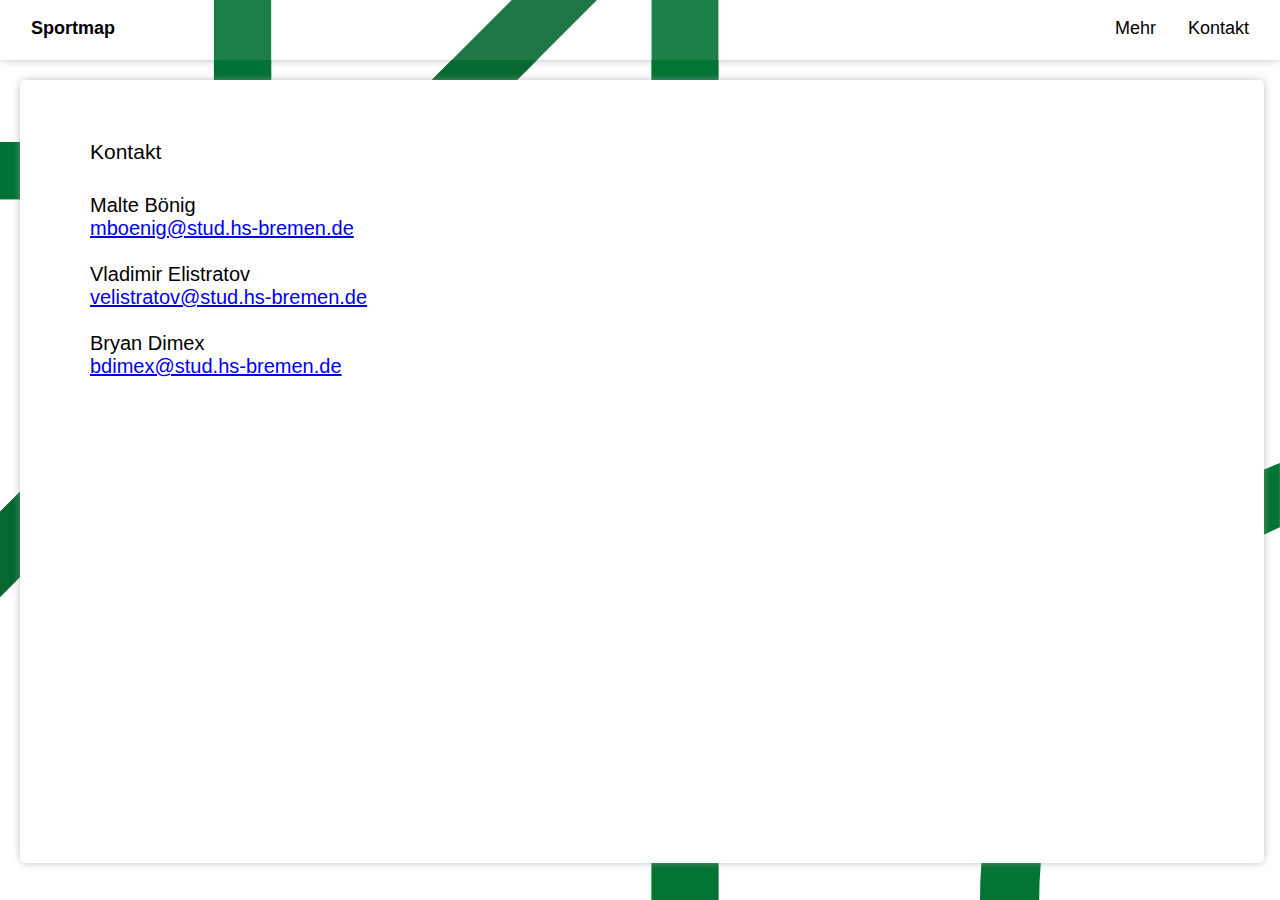
==== kontakt.html @ c44e415f "Changes" ====
<!DOCTYPE html>
<html>

<head>
    <link rel="stylesheet" href="main.css">
</head>

<body>
    <svg class="obenlinks" width="379" height="312" viewBox="0 0 379 312" fill="none"
        xmlns="http://www.w3.org/2000/svg">
        <g opacity="0.9" clip-path="url(#clip0_226_44)">
            <path d="M333.57 311.06H289.22V0H378.9L378.9 265.74C378.9 290.76 358.59 311.07 333.57 311.07V311.06Z"
                fill="#027333" />
            <path d="M378.9 221.39V265.76C378.9 290.76 358.6 311.07 333.59 311.07L-910 311.07V221.39L378.9 221.39Z"
                fill="#027333" />
        </g>
        <defs>
            <clipPath id="clip0_226_44">
                <rect width="311.07" height="1288.9" fill="white" transform="translate(378.9) rotate(90)" />
            </clipPath>
        </defs>
    </svg>
    <svg class="obenlinks1" width="379" height="312" viewBox="0 0 379 312" fill="none"
        xmlns="http://www.w3.org/2000/svg">
        <g clip-path="url(#clip0_228_57)">
            <path d="M333.57 311.06H289.22V0H378.9L378.9 265.74C378.9 290.76 358.59 311.07 333.57 311.07V311.06Z"
                fill="#027333" />
            <path d="M378.9 221.39V265.76C378.9 290.76 358.6 311.07 333.59 311.07L-910 311.07V221.39L378.9 221.39Z"
                fill="#027333" />
        </g>
        <defs>
            <clipPath id="clip0_228_57">
                <rect width="311.07" height="1288.9" fill="white" transform="translate(378.9) rotate(90)" />
            </clipPath>
        </defs>
    </svg>

    <svg class="schraege" width="893" height="885" viewBox="0 0 893 885" fill="none" xmlns="http://www.w3.org/2000/svg">
        <g opacity="0.9" clip-path="url(#clip0_228_53)">
            <path d="M0 884.51L892.51 -8H765.68L0 757.68V884.51Z" fill="#056830" />
        </g>
        <defs>
            <clipPath id="clip0_228_53">
                <rect width="892.51" height="892.51" fill="white" transform="translate(0 -8)" />
            </clipPath>
        </defs>
    </svg>

    <svg class="schraege1" width="893" height="885" viewBox="0 0 893 885" fill="none"
        xmlns="http://www.w3.org/2000/svg">
        <g clip-path="url(#clip0_226_47)">
            <path d="M0 884.51L892.51 -8H765.68L0 757.68V884.51Z" fill="#056830" />
        </g>
        <defs>
            <clipPath id="clip0_226_47">
                <rect width="892.51" height="892.51" fill="white" transform="translate(0 -8)" />
            </clipPath>
        </defs>
    </svg>

    <svg class="untenrechts" width="465" height="678" viewBox="0 0 465 678" fill="none"
        xmlns="http://www.w3.org/2000/svg">
        <g clip-path="url(#clip0_226_42)">
            <path d="M464.93 0C192.97 104.84 0 368.68 0 677.61H91.75C91.75 420.4 244.87 198.94 464.93 99.44V0Z"
                fill="#027433" />
        </g>
        <defs>
            <clipPath id="clip0_226_42">
                <rect width="464.93" height="677.61" fill="white" />
            </clipPath>
        </defs>
    </svg>

    <svg class="mitte" width="90" height="1204" viewBox="0 0 90 1204" fill="none" xmlns="http://www.w3.org/2000/svg">
        <g opacity="0.9" clip-path="url(#clip0_228_51)">
            <path d="M90 1204L90 -99H-1.52588e-05L-1.52588e-05 1204H90Z" fill="#027333" />
        </g>
        <defs>
            <clipPath id="clip0_228_51">
                <rect width="90" height="1303" fill="white" transform="translate(0 -99)" />
            </clipPath>
        </defs>
    </svg>
    <svg class="mitte1" width="90" height="1204" viewBox="0 0 90 1204" fill="none" xmlns="http://www.w3.org/2000/svg">
        <g clip-path="url(#clip0_228_60)">
            <path d="M90 1204L90 -99H-1.52588e-05L-1.52588e-05 1204H90Z" fill="#027333" />
        </g>
        <defs>
            <clipPath id="clip0_228_60">
                <rect width="90" height="1303" fill="white" transform="translate(0 -99)" />
            </clipPath>
        </defs>
    </svg>

    <div class="navbar">
        <ul>
            <li style="padding-left: 15px; z-index: 10; position: relative;"><a
                    href="index.html"><strong>Sportmap</strong></a></li>
            <li style="float:right; padding-right: 15px;"><a href="#">Kontakt</a></li>
            <li style="float:right"><a href="mehr.html">Mehr</a></li>
        </ul>
    </div>

    <div class="kontaktbox">
        <div class="kontakttext">
            <h2 class="kontakt">Kontakt</h2>
            <p class="namenundmails">
                Malte Bönig <br><a href= "mailto:mail einfügen">mboenig@stud.hs-bremen.de</p></a><br>
                Vladimir Elistratov <br><a href= "mailto:mail einfügen">velistratov@stud.hs-bremen.de</p></a><br>
                Bryan Dimex <br><a href= "mailto:bdimex@stud.hs-bremen.de">bdimex@stud.hs-bremen.de</p></a><br>
            <br><br><br>
        </div>
    </div>
</body>

</html>
---- main.css ----
* {
    margin: 0;
    padding: 0;
    font-family: Arial, Helvetica, sans-serif;
}

.navbar {
    height: 60px;
    background-color: white;
    -webkit-box-shadow: 0px 0px 10px -2px #9D9D9D;
    box-shadow: 0px 0px 10px -2px #9D9D9D;
    align-items: center;
    justify-content: center;
}

.navbar ul {
    list-style-type: none;
    margin: 0;
    padding: 0;
    overflow: hidden;

}

.navbar li {
    float: left;
}

.navbar li a {
    display: block;
    text-align: center;
    padding: 18px 16px;
    text-decoration: none;
    color: black;
    font-size: 18px;
}

.navbar li a:hover {
    color: #343a40;
    cursor: pointer;
}

.obenlinks {
    position: absolute;
    height: 200px;
    width: 300px;

}

.obenlinks1 {
    position: absolute;
    height: 200px;
    width: 300px;
    z-index: -1;
}

.schraege {
    position: absolute;
    height: 600px;
    width: 600px;
    z-index: 0;
}

.schraege1 {
    position: absolute;
    height: 600px;
    width: 600px;
    z-index: -1;
}

.untenrechts {
    position: absolute;
    height: 437.4px;
    width: 300px;
    right: 0%;
    bottom: 0%;
}

.mitte {
    position: absolute;
    height: 100%;
    left: 50%;
}

.mitte1 {
    position: absolute;
    height: 100%;
    left: 50%;
    z-index: -1;
}

#mapbox {
    position: absolute;
    height: 85vh;
    width: 97.2%;
    margin: 20px;
    margin-right: 40px;
    background-color: white;
    z-index: 10;
    border-radius: 5px;
    -webkit-box-shadow: 0px 0px 10px -2px #9D9D9D;
    box-shadow: 0px 0px 10px -2px #9D9D9D;
    padding-top: 20px;
}

.mehrbox {
    position: relative;
    height: 87vh;
    width: 97.2%;
    margin: 20px;
    background-color: white;
    z-index: 10;
    border-radius: 5px;
    -webkit-box-shadow: 0px 0px 10px -2px #9D9D9D;
    box-shadow: 0px 0px 10px -2px #9D9D9D;
}

.mehrtext {
    position: absolute;
    padding-top: 60px;
    padding-left: 70px;
    padding-right: 800px;
    font-size: 20px;
}

.mehrInformationüberdieWebsite {
    font-size: 21px;
    font-weight: normal;
}

.mehrInformationüberdasProjekt {
    font-size: 21px;
    font-weight: normal;
}

.mehrtext1 {
    padding-top: 30px;
}

.mehrtext2 {
    padding-top: 30px;
}

.kontaktbox {
    position: relative;
    height: 87vh;
    width: 97.2%;
    margin: 20px;
    background-color: white;
    z-index: 10;
    border-radius: 5px;
    -webkit-box-shadow: 0px 0px 10px -2px #9D9D9D;
    box-shadow: 0px 0px 10px -2px #9D9D9D;
}

.kontakttext {
    position: relative;
    padding-top: 60px;
    padding-left: 70px;
    padding-right: 800px;
    font-size: 20px;
}

.kontakt {
    font-size: 21px;
    font-weight: normal;
}

.namenundmails {
    padding-top: 30px;
}

.sportBild {
    position: absolute;
    padding-right: 60px;
    padding-left: 53%;
    padding-top: 50px;
}

#template_info {
    border-radius: 5px;
    -webkit-box-shadow: 0px 0px 10px -2px #9D9D9D;
    box-shadow: 0px 0px 10px -2px #9D9D9D;
    width: 500px;
    height: 612px;
    margin-left: 20px;
    background-color: white;
    opacity: 0.8;
    padding: 20px;
}

#MapMarkerInfo_Titel {
    font-size: 18px;
}


table td {
    line-height: 25px;
    text-align: center;
    padding: 8px 8px 6px 8px;
}
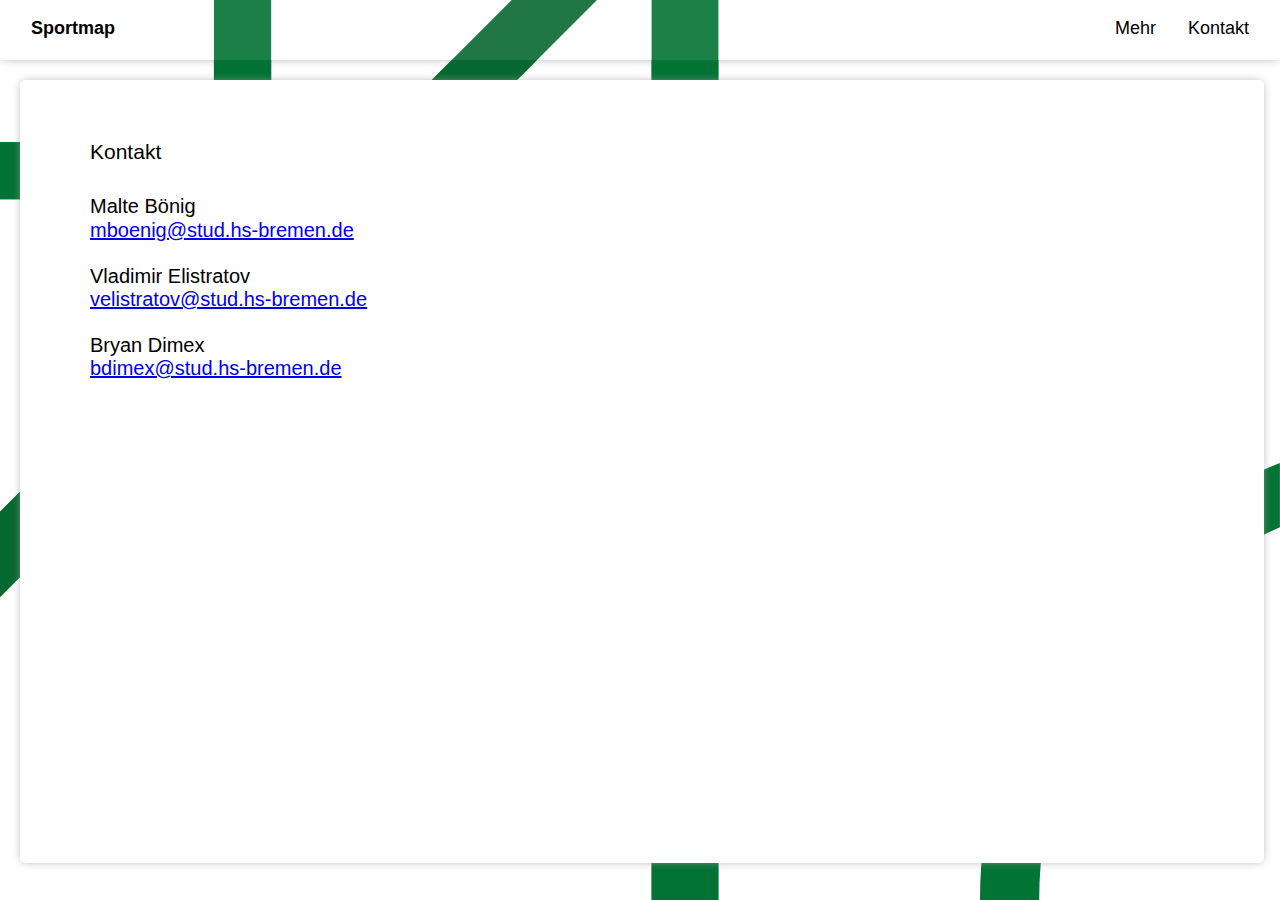
==== commit 67485e8e: "Merge branch 'main' of https://github.com/DodgyMerchant/SportWebsiteBremen" ====
--- a/kontakt.html
+++ b/kontakt.html
@@ -108,7 +108,6 @@
                 Malte Bönig <br><a href= "mailto:mail einfügen">mboenig@stud.hs-bremen.de</p></a><br>
                 Vladimir Elistratov <br><a href= "mailto:mail einfügen">velistratov@stud.hs-bremen.de</p></a><br>
                 Bryan Dimex <br><a href= "mailto:bdimex@stud.hs-bremen.de">bdimex@stud.hs-bremen.de</p></a><br>
-            <br><br><br>
         </div>
     </div>
 </body>
--- a/main.css
+++ b/main.css
@@ -1,200 +1,266 @@
+/* #region Boilerplate */
+
+html {
+	font-size: 100%;
+	box-sizing: border-box;
+	font-family: Arial, Helvetica, sans-serif;
+	min-height: 100%;
+	scroll-behavior: smooth;
+}
+html p {
+	line-height: 1.5rem;
+}
+
+@media (prefers-reduced-motion) {
+	html {
+		scroll-behavior: initial;
+	}
+}
+
+*,
+*::before,
+*::after {
+	box-sizing: inherit;
+	margin-block: 0;
+	padding-inline: 0;
+}
+
+body {
+	margin: 0 auto;
+	padding: 0;
+	height: 100%;
+	/* background-repeat: no-repeat;
+  background-attachment: fixed; */
+}
+
+img {
+	width: 100%;
+	height: auto;
+	display: block;
+}
+
+/* #endregion Boilerplate */
+
 * {
-    margin: 0;
-    padding: 0;
-    font-family: Arial, Helvetica, sans-serif;
+	margin: 0;
+	padding: 0;
 }
 
 .navbar {
-    height: 60px;
-    background-color: white;
-    -webkit-box-shadow: 0px 0px 10px -2px #9D9D9D;
-    box-shadow: 0px 0px 10px -2px #9D9D9D;
-    align-items: center;
-    justify-content: center;
+	height: 60px;
+	background-color: white;
+	-webkit-box-shadow: 0px 0px 10px -2px #9d9d9d;
+	box-shadow: 0px 0px 10px -2px #9d9d9d;
+	align-items: center;
+	justify-content: center;
 }
 
 .navbar ul {
-    list-style-type: none;
-    margin: 0;
-    padding: 0;
-    overflow: hidden;
-
+	list-style-type: none;
+	margin: 0;
+	padding: 0;
+	overflow: hidden;
 }
 
 .navbar li {
-    float: left;
+	float: left;
 }
 
 .navbar li a {
-    display: block;
-    text-align: center;
-    padding: 18px 16px;
-    text-decoration: none;
-    color: black;
-    font-size: 18px;
+	display: block;
+	text-align: center;
+	padding: 18px 16px;
+	text-decoration: none;
+	color: black;
+	font-size: 18px;
 }
 
 .navbar li a:hover {
-    color: #343a40;
-    cursor: pointer;
+	color: #343a40;
+	cursor: pointer;
 }
 
 .obenlinks {
-    position: absolute;
-    height: 200px;
-    width: 300px;
-
+	position: absolute;
+	height: 200px;
+	width: 300px;
 }
 
 .obenlinks1 {
-    position: absolute;
-    height: 200px;
-    width: 300px;
-    z-index: -1;
+	position: absolute;
+	height: 200px;
+	width: 300px;
+	z-index: -1;
 }
 
 .schraege {
-    position: absolute;
-    height: 600px;
-    width: 600px;
-    z-index: 0;
+	position: absolute;
+	height: 600px;
+	width: 600px;
+	z-index: 0;
 }
 
 .schraege1 {
-    position: absolute;
-    height: 600px;
-    width: 600px;
-    z-index: -1;
+	position: absolute;
+	height: 600px;
+	width: 600px;
+	z-index: -1;
 }
 
 .untenrechts {
-    position: absolute;
-    height: 437.4px;
-    width: 300px;
-    right: 0%;
-    bottom: 0%;
+	position: absolute;
+	height: 437.4px;
+	width: 300px;
+	right: 0%;
+	bottom: 0%;
 }
 
 .mitte {
-    position: absolute;
-    height: 100%;
-    left: 50%;
+	position: absolute;
+	height: 100%;
+	left: 50%;
 }
 
 .mitte1 {
-    position: absolute;
-    height: 100%;
-    left: 50%;
-    z-index: -1;
-}
+	position: absolute;
+	height: 100%;
+	left: 50%;
+	z-index: -1;
+}
+
+.mehrbox {
+	position: relative;
+	height: 87vh;
+	width: 97.2%;
+	margin: 20px;
+	background-color: white;
+	z-index: 10;
+	border-radius: 5px;
+	-webkit-box-shadow: 0px 0px 10px -2px #9d9d9d;
+	box-shadow: 0px 0px 10px -2px #9d9d9d;
+}
+
+.mehrtext {
+	position: absolute;
+	padding-top: 60px;
+	padding-left: 70px;
+	padding-right: 800px;
+	font-size: 20px;
+}
+
+.mehrInformationüberdieWebsite {
+	font-size: 21px;
+	font-weight: normal;
+}
+
+.mehrInformationüberdasProjekt {
+	font-size: 21px;
+	font-weight: normal;
+}
+
+.mehrtext1 {
+	padding-top: 30px;
+}
+
+.mehrtext2 {
+	padding-top: 30px;
+}
+
+.kontaktbox {
+	position: relative;
+	height: 87vh;
+	width: 97.2%;
+	margin: 20px;
+	background-color: white;
+	z-index: 10;
+	border-radius: 5px;
+	-webkit-box-shadow: 0px 0px 10px -2px #9d9d9d;
+	box-shadow: 0px 0px 10px -2px #9d9d9d;
+}
+
+.kontakttext {
+	position: relative;
+	padding-top: 60px;
+	padding-left: 70px;
+	padding-right: 800px;
+	font-size: 20px;
+}
+
+.kontakt {
+	font-size: 21px;
+	font-weight: normal;
+}
+
+.namenundmails {
+	padding-top: 30px;
+}
+
+.sportBild {
+	position: absolute;
+	padding-right: 60px;
+	padding-left: 53%;
+	padding-top: 50px;
+}
+
+/* #region map */
 
 #mapbox {
-    position: absolute;
-    height: 85vh;
-    width: 97.2%;
-    margin: 20px;
-    margin-right: 40px;
-    background-color: white;
-    z-index: 10;
-    border-radius: 5px;
-    -webkit-box-shadow: 0px 0px 10px -2px #9D9D9D;
-    box-shadow: 0px 0px 10px -2px #9D9D9D;
-    padding-top: 20px;
-}
-
-.mehrbox {
-    position: relative;
-    height: 87vh;
-    width: 97.2%;
-    margin: 20px;
-    background-color: white;
-    z-index: 10;
-    border-radius: 5px;
-    -webkit-box-shadow: 0px 0px 10px -2px #9D9D9D;
-    box-shadow: 0px 0px 10px -2px #9D9D9D;
-}
-
-.mehrtext {
-    position: absolute;
-    padding-top: 60px;
-    padding-left: 70px;
-    padding-right: 800px;
-    font-size: 20px;
-}
-
-.mehrInformationüberdieWebsite {
-    font-size: 21px;
-    font-weight: normal;
-}
-
-.mehrInformationüberdasProjekt {
-    font-size: 21px;
-    font-weight: normal;
-}
-
-.mehrtext1 {
-    padding-top: 30px;
-}
-
-.mehrtext2 {
-    padding-top: 30px;
-}
-
-.kontaktbox {
-    position: relative;
-    height: 87vh;
-    width: 97.2%;
-    margin: 20px;
-    background-color: white;
-    z-index: 10;
-    border-radius: 5px;
-    -webkit-box-shadow: 0px 0px 10px -2px #9D9D9D;
-    box-shadow: 0px 0px 10px -2px #9D9D9D;
-}
-
-.kontakttext {
-    position: relative;
-    padding-top: 60px;
-    padding-left: 70px;
-    padding-right: 800px;
-    font-size: 20px;
-}
-
-.kontakt {
-    font-size: 21px;
-    font-weight: normal;
-}
-
-.namenundmails {
-    padding-top: 30px;
-}
-
-.sportBild {
-    position: absolute;
-    padding-right: 60px;
-    padding-left: 53%;
-    padding-top: 50px;
-}
-
-#template_info {
-    border-radius: 5px;
-    -webkit-box-shadow: 0px 0px 10px -2px #9D9D9D;
-    box-shadow: 0px 0px 10px -2px #9D9D9D;
-    width: 500px;
-    height: 612px;
-    margin-left: 20px;
-    background-color: white;
-    opacity: 0.8;
-    padding: 20px;
+	/* malte */
+	display: flex;
+	flex-direction: row;
+	flex-wrap: nowrap;
+	gap: 1em;
+	/* vlad */
+	position: absolute;
+	height: 85vh;
+	width: 97.2%;
+	margin: 20px;
+	margin-right: 40px;
+	background-color: white;
+	z-index: 10;
+	border-radius: 5px;
+	-webkit-box-shadow: 0px 0px 10px -2px #9d9d9d;
+	box-shadow: 0px 0px 10px -2px #9d9d9d;
+	padding-top: 20px;
+}
+
+#mapInfo,
+#map {
+	flex-basis: 15em;
+	flex-grow: 1;
+}
+
+#map {
+	height: 400px; /* 100% */
+	width: auto;
+}
+
+#mapInfo {
+	/* malte */
+	display: block; /* block none*/
+	--rememberDisplay: block; /* holds display for toggle */
+	/* width: max-content; */
+
+	/* vlad */
+	border-radius: 5px;
+	-webkit-box-shadow: 0px 0px 10px -2px #9d9d9d;
+	box-shadow: 0px 0px 10px -2px #9d9d9d;
+	width: 500px;
+	height: 612px;
+	margin-left: 20px;
+	background-color: white;
+	opacity: 0.8;
+	padding: 20px;
 }
 
 #MapMarkerInfo_Titel {
-    font-size: 18px;
-}
-
-
-table td {
-    line-height: 25px;
-    text-align: center;
-    padding: 8px 8px 6px 8px;
-}+	font-size: 18px;
+}
+
+/* table td {
+	line-height: 25px;
+	text-align: center;
+	padding: 8px 8px 6px 8px;
+} */
+
+/* #endregion map */
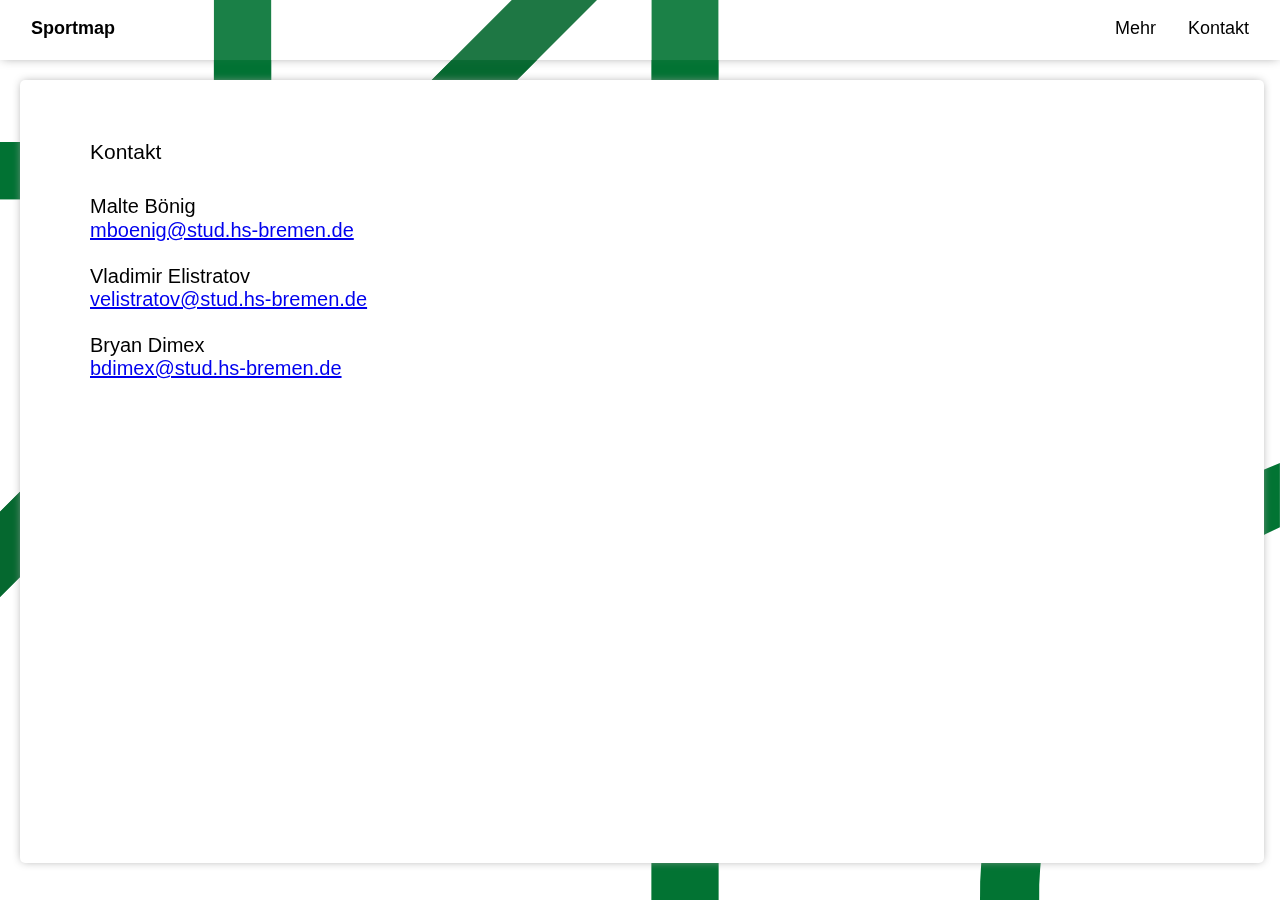
==== commit 3a0c3e01: "styling" ====
--- a/kontakt.html
+++ b/kontakt.html
@@ -3,6 +3,7 @@
 
 <head>
     <link rel="stylesheet" href="main.css">
+    <title>Sportmap - Kontakt</title>
 </head>
 
 <body>
--- a/main.css
+++ b/main.css
@@ -41,13 +41,21 @@
 
 /* #endregion Boilerplate */
 
+html {
+	--colBackgound: white;
+	--rowOdd: #adb5bd;
+	--rowEven: #dee2e6;
+}
+
 * {
 	margin: 0;
 	padding: 0;
 }
 
 .navbar {
+	position: static;
 	height: 60px;
+	width: 100%;
 	background-color: white;
 	-webkit-box-shadow: 0px 0px 10px -2px #9d9d9d;
 	box-shadow: 0px 0px 10px -2px #9d9d9d;
@@ -57,8 +65,6 @@
 
 .navbar ul {
 	list-style-type: none;
-	margin: 0;
-	padding: 0;
 	overflow: hidden;
 }
 
@@ -81,48 +87,48 @@
 }
 
 .obenlinks {
-	position: absolute;
+	position: fixed;
 	height: 200px;
 	width: 300px;
 }
 
 .obenlinks1 {
-	position: absolute;
+	position: fixed;
 	height: 200px;
 	width: 300px;
 	z-index: -1;
 }
 
 .schraege {
-	position: absolute;
+	position: fixed;
 	height: 600px;
 	width: 600px;
 	z-index: 0;
 }
 
 .schraege1 {
-	position: absolute;
+	position: fixed;
 	height: 600px;
 	width: 600px;
 	z-index: -1;
 }
 
 .untenrechts {
-	position: absolute;
+	position: fixed;
 	height: 437.4px;
 	width: 300px;
-	right: 0%;
-	bottom: 0%;
+	right: 0;
+	bottom: 0;
 }
 
 .mitte {
-	position: absolute;
+	position: fixed;
 	height: 100%;
 	left: 50%;
 }
 
 .mitte1 {
-	position: absolute;
+	position: fixed;
 	height: 100%;
 	left: 50%;
 	z-index: -1;
@@ -211,17 +217,13 @@
 	flex-wrap: nowrap;
 	gap: 1em;
 	/* vlad */
-	position: absolute;
-	height: 85vh;
-	width: 97.2%;
-	margin: 20px;
-	margin-right: 40px;
-	background-color: white;
-	z-index: 10;
-	border-radius: 5px;
-	-webkit-box-shadow: 0px 0px 10px -2px #9d9d9d;
-	box-shadow: 0px 0px 10px -2px #9d9d9d;
-	padding-top: 20px;
+	float: left;
+	position: absolute;
+	height: 100%;
+	width: 100%;
+	z-index: 10;
+	overflow: hidden;
+	padding: 20px
 }
 
 #mapInfo,
@@ -231,8 +233,11 @@
 }
 
 #map {
-	height: 400px; /* 100% */
+	height: auto; /* 100% */
 	width: auto;
+	border-radius: 5px;
+	-webkit-box-shadow: 0px 0px 10px -2px #9d9d9d;
+	box-shadow: 0px 0px 10px -2px #9d9d9d;
 }
 
 #mapInfo {
@@ -242,20 +247,41 @@
 	/* width: max-content; */
 
 	/* vlad */
+	height: auto;
+	position: absolute;
 	border-radius: 5px;
 	-webkit-box-shadow: 0px 0px 10px -2px #9d9d9d;
 	box-shadow: 0px 0px 10px -2px #9d9d9d;
 	width: 500px;
-	height: 612px;
-	margin-left: 20px;
-	background-color: white;
+	background-color: var(--colBackgound);
 	opacity: 0.8;
 	padding: 20px;
+	z-index: 10;
+	margin-top: 70px;
+	margin-left: 20px;
 }
 
 #MapMarkerInfo_Titel {
 	font-size: 18px;
 }
+
+.table_row_odd {
+	background-color: var(--rowOdd);
+}
+
+.table_row_even {
+	background-color: var(--rowEven);
+}
+
+.table {
+	text-align: center;
+	padding: 20px 0px 20px 0px;
+}
+
+.table td {
+	padding: 8px 42.5px 6px 42.5px;
+}
+
 
 /* table td {
 	line-height: 25px;
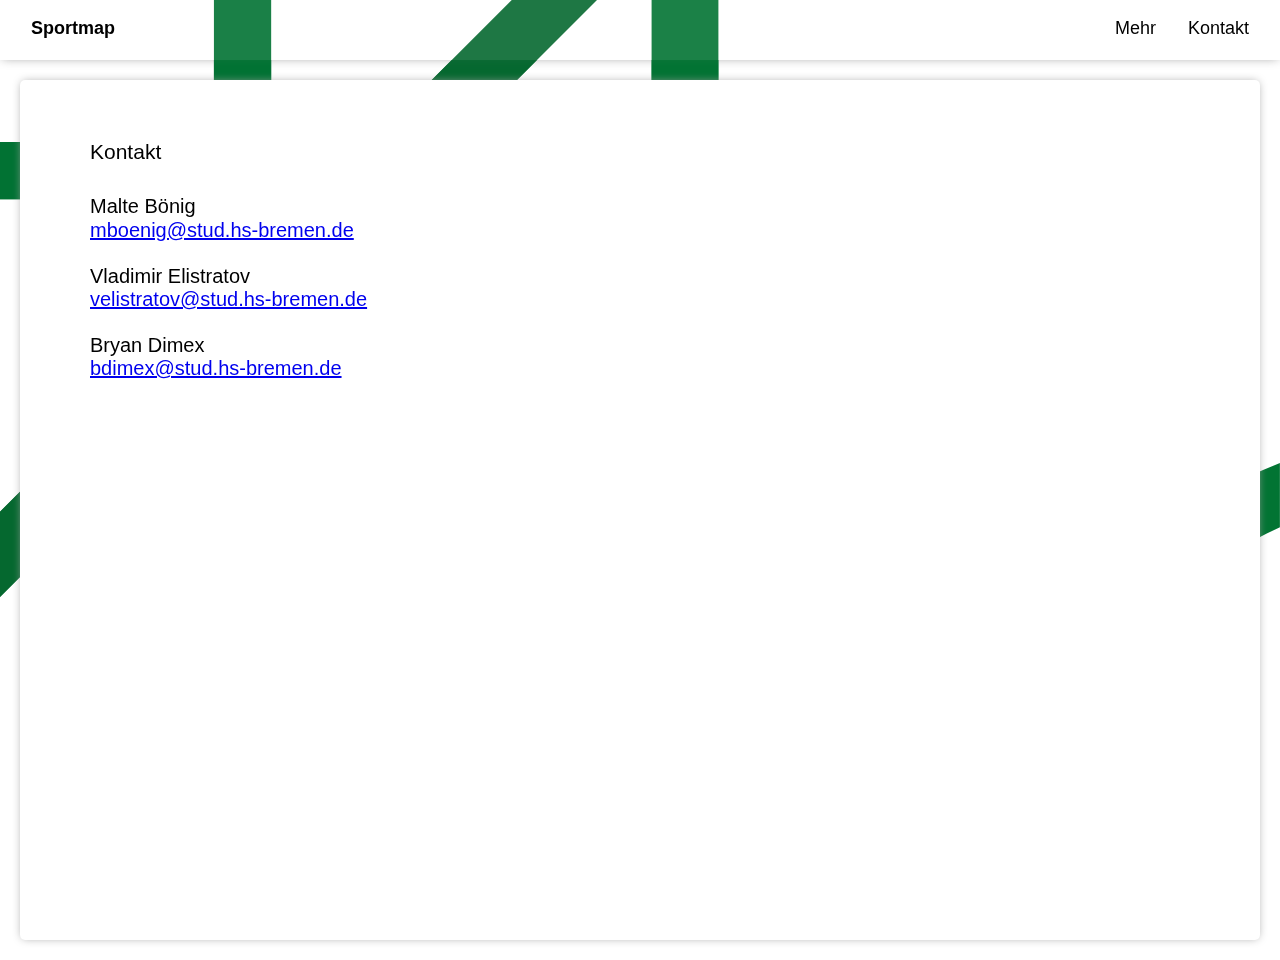
==== commit 85a4ec77: "styling mehr, konakt" ====
--- a/kontakt.html
+++ b/kontakt.html
@@ -103,12 +103,14 @@
     </div>
 
     <div class="kontaktbox">
-        <div class="kontakttext">
-            <h2 class="kontakt">Kontakt</h2>
-            <p class="namenundmails">
-                Malte Bönig <br><a href= "mailto:mail einfügen">mboenig@stud.hs-bremen.de</p></a><br>
-                Vladimir Elistratov <br><a href= "mailto:mail einfügen">velistratov@stud.hs-bremen.de</p></a><br>
-                Bryan Dimex <br><a href= "mailto:bdimex@stud.hs-bremen.de">bdimex@stud.hs-bremen.de</p></a><br>
+        <div class="kontaktInhalt">
+            <div class="kontakttext">
+                <h2 class="kontakt">Kontakt</h2>
+                <p class="namenundmails">
+                    Malte Bönig <br><a href= "mailto:mail einfügen">mboenig@stud.hs-bremen.de</p></a><br>
+                    Vladimir Elistratov <br><a href= "mailto:mail einfügen">velistratov@stud.hs-bremen.de</p></a><br>
+                    Bryan Dimex <br><a href= "mailto:bdimex@stud.hs-bremen.de">bdimex@stud.hs-bremen.de</p></a><br>
+            </div>
         </div>
     </div>
 </body>
--- a/main.css
+++ b/main.css
@@ -53,7 +53,6 @@
 }
 
 .navbar {
-	position: static;
 	height: 60px;
 	width: 100%;
 	background-color: white;
@@ -135,15 +134,23 @@
 }
 
 .mehrbox {
-	position: relative;
-	height: 87vh;
-	width: 97.2%;
-	margin: 20px;
-	background-color: white;
+	float: left;
+	position: absolute;
+	height: 100%;
+	width: 100%;
+	z-index: 8;
+	overflow: hidden;
+	padding: 20px
+}
+
+.mehrInhalt {
+	height: 100%;
+	width: 100%;
+	border-radius: 5px;
 	z-index: 10;
-	border-radius: 5px;
-	-webkit-box-shadow: 0px 0px 10px -2px #9d9d9d;
-	box-shadow: 0px 0px 10px -2px #9d9d9d;
+	-webkit-box-shadow: 0px 0px 10px -2px #9d9d9d;
+	box-shadow: 0px 0px 10px -2px #9d9d9d;
+	background-color: var(--colBackgound);
 }
 
 .mehrtext {
@@ -164,24 +171,32 @@
 	font-weight: normal;
 }
 
-.mehrtext1 {
+.mehrBild {
+	position: absolute;
+}
+
+.mehrText{
 	padding-top: 30px;
 }
 
-.mehrtext2 {
-	padding-top: 30px;
-}
-
 .kontaktbox {
-	position: relative;
-	height: 87vh;
-	width: 97.2%;
-	margin: 20px;
-	background-color: white;
+	float: left;
+	position: absolute;
+	height: 100%;
+	width: 100%;
+	z-index: 8;
+	overflow: hidden;
+	padding: 20px
+}
+
+.kontaktInhalt {
+	height: 100%;
+	width: 100%;
+	border-radius: 5px;
 	z-index: 10;
-	border-radius: 5px;
-	-webkit-box-shadow: 0px 0px 10px -2px #9d9d9d;
-	box-shadow: 0px 0px 10px -2px #9d9d9d;
+	-webkit-box-shadow: 0px 0px 10px -2px #9d9d9d;
+	box-shadow: 0px 0px 10px -2px #9d9d9d;
+	background-color: var(--colBackgound);
 }
 
 .kontakttext {
@@ -282,6 +297,9 @@
 	padding: 8px 42.5px 6px 42.5px;
 }
 
+#info_Vereine {
+	line-height: 25px;
+}
 
 /* table td {
 	line-height: 25px;
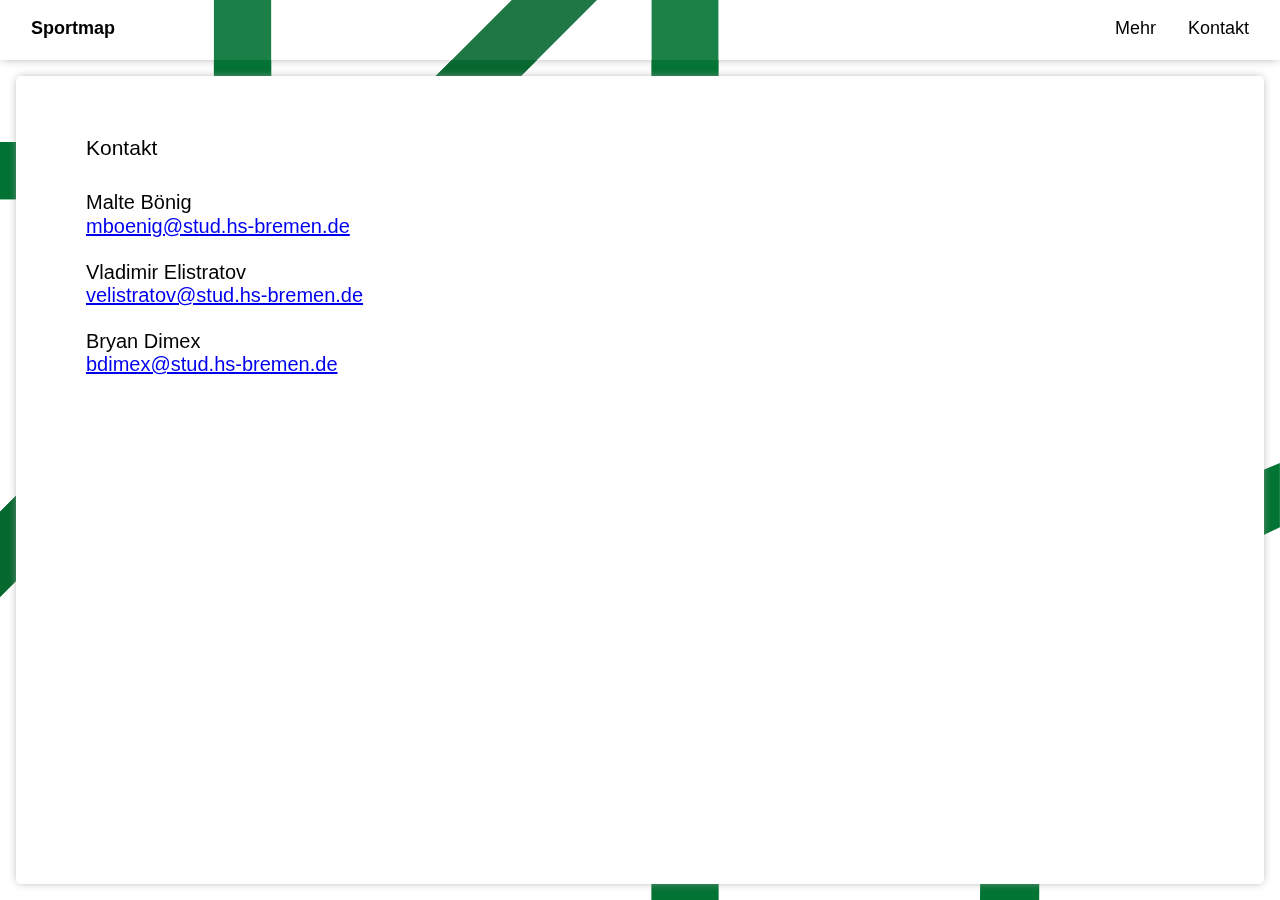
==== commit 6dcd54ad: "map integrated, css fixup, BUG overflow hat no height to make it scrollable." ====
--- a/kontakt.html
+++ b/kontakt.html
@@ -6,7 +6,8 @@
     <title>Sportmap - Kontakt</title>
 </head>
 
-<body>
+<body class="expBox">
+  <!-- #region Hintergrund Anfang-->
     <svg class="obenlinks" width="379" height="312" viewBox="0 0 379 312" fill="none"
         xmlns="http://www.w3.org/2000/svg">
         <g opacity="0.9" clip-path="url(#clip0_226_44)">
@@ -92,8 +93,9 @@
             </clipPath>
         </defs>
     </svg>
+    <!-- #endregion Hintergrund Ende-->
 
-    <div class="navbar">
+    <div class="navbar expTop">
         <ul>
             <li style="padding-left: 15px; z-index: 10; position: relative;"><a
                     href="index.html"><strong>Sportmap</strong></a></li>
@@ -102,7 +104,7 @@
         </ul>
     </div>
 
-    <div class="kontaktbox">
+    <div class="kontaktbox inhalt expMiddle">
         <div class="kontaktInhalt">
             <div class="kontakttext">
                 <h2 class="kontakt">Kontakt</h2>
--- a/main.css
+++ b/main.css
@@ -28,7 +28,8 @@
 body {
 	margin: 0 auto;
 	padding: 0;
-	height: 100%;
+	height: 100vh;
+	/* height: 100%; */
 	/* background-repeat: no-repeat;
   background-attachment: fixed; */
 }
@@ -51,6 +52,33 @@
 	margin: 0;
 	padding: 0;
 }
+
+/* #region 3part expanding setup */
+
+.expBox {
+	display: flex;
+	flex-flow: column;
+}
+
+.expBox > .expTop {
+	flex: 0 1 auto;
+	/* The above is shorthand for:
+  flex-grow: 0,
+  flex-shrink: 1,
+  flex-basis: auto
+  */
+}
+
+.expBox > .expMiddle {
+	flex: 1 1 auto;
+}
+
+.expBox > .expBottom {
+	flex: 0 1 40px;
+}
+
+/* #endregion expanding setup */
+/* #region navbar */
 
 .navbar {
 	height: 60px;
@@ -85,6 +113,9 @@
 	cursor: pointer;
 }
 
+/* #endregion navbar */
+/* #region deko */
+
 .obenlinks {
 	position: fixed;
 	height: 200px;
@@ -132,16 +163,115 @@
 	left: 50%;
 	z-index: -1;
 }
-
-.mehrbox {
+/* #endregion deko */
+/* #region inhalt*/
+
+.inhalt {
+	--inhaltPadding: 1em;
+
+	position: relative;
 	float: left;
+	/* height: 100%; */
+	height: auto;
+	width: 100%;
+	z-index: 10;
+	overflow: hidden;
+	padding: var(--inhaltPadding);
+
+	/* height: 100%; */
+	/* height: auto; */
+}
+
+/* #region map */
+
+#map,
+#mapInfo,
+#mapInfoBox {
+	border-radius: 5px;
+}
+
+#map,
+#mapInfo {
+	-webkit-box-shadow: 0px 0px 10px -2px #9d9d9d;
+	box-shadow: 0px 0px 10px -2px #9d9d9d;
+}
+
+#mapInfoBox {
+	display: none; /* block none*/
+	--rememberDisplay: block; /* holds display for toggle */
+
 	position: absolute;
-	height: 100%;
-	width: 100%;
-	z-index: 8;
+	left: var(--inhaltPadding);
+	right: var(--inhaltPadding);
 	overflow: hidden;
-	padding: 20px
-}
+	z-index: 10;
+
+	/* width: 50%; only for debugging */
+	width: 35%;
+	/* height: 100%; */
+	/* height: auto; */
+	padding: 0.8em;
+
+	/* make div click through */
+	pointer-events: none;
+}
+#mapInfoBox * {
+	/* revert clickthrough for  */
+	pointer-events: initial;
+}
+
+#mapInfo {
+	overflow: scroll;
+	background-color: var(--colBackgound);
+	/* background-color: red; */
+	opacity: 0.8;
+	padding: 20px;
+
+	width: 100%;
+	/* height: 100%; */
+	/* height: auto; */
+}
+
+#map {
+	width: 100%;
+	height: 100%; /* 100% */
+}
+
+#MapMarkerInfo_Titel {
+	font-size: 18px;
+}
+
+.table_row_odd {
+	background-color: var(--rowOdd);
+}
+
+.table_row_even {
+	background-color: var(--rowEven);
+}
+
+.table {
+	width: 100%;
+	text-align: center;
+	padding: 20px 0px;
+}
+
+.table td {
+	/* padding: 8px 42.5px 6px 42.5px; */
+	padding: 8px 0em 6px 0em;
+}
+
+#info_Vereine {
+	line-height: 25px;
+}
+
+/* sportarten auflistung */
+.listing {
+	font-size: 70%;
+	line-height: inherit;
+}
+
+/* #endregion map */
+/* #region mehr */
 
 .mehrInhalt {
 	height: 100%;
@@ -171,23 +301,18 @@
 	font-weight: normal;
 }
 
+.mehrText {
+	padding-top: 30px;
+}
+
 .mehrBild {
 	position: absolute;
-}
-
-.mehrText{
-	padding-top: 30px;
-}
-
-.kontaktbox {
-	float: left;
-	position: absolute;
-	height: 100%;
-	width: 100%;
-	z-index: 8;
-	overflow: hidden;
-	padding: 20px
-}
+	padding-left: 800px;
+	padding-top: 10px;
+}
+
+/* #endregion mehr */
+/* #region kontakt */
 
 .kontaktInhalt {
 	height: 100%;
@@ -216,95 +341,8 @@
 	padding-top: 30px;
 }
 
-.sportBild {
-	position: absolute;
-	padding-right: 60px;
-	padding-left: 53%;
-	padding-top: 50px;
-}
-
-/* #region map */
-
-#mapbox {
-	/* malte */
-	display: flex;
-	flex-direction: row;
-	flex-wrap: nowrap;
-	gap: 1em;
-	/* vlad */
-	float: left;
-	position: absolute;
-	height: 100%;
-	width: 100%;
-	z-index: 10;
-	overflow: hidden;
-	padding: 20px
-}
-
-#mapInfo,
-#map {
-	flex-basis: 15em;
-	flex-grow: 1;
-}
-
-#map {
-	height: auto; /* 100% */
-	width: auto;
-	border-radius: 5px;
-	-webkit-box-shadow: 0px 0px 10px -2px #9d9d9d;
-	box-shadow: 0px 0px 10px -2px #9d9d9d;
-}
-
-#mapInfo {
-	/* malte */
-	display: block; /* block none*/
-	--rememberDisplay: block; /* holds display for toggle */
-	/* width: max-content; */
-
-	/* vlad */
-	height: auto;
-	position: absolute;
-	border-radius: 5px;
-	-webkit-box-shadow: 0px 0px 10px -2px #9d9d9d;
-	box-shadow: 0px 0px 10px -2px #9d9d9d;
-	width: 500px;
-	background-color: var(--colBackgound);
-	opacity: 0.8;
-	padding: 20px;
-	z-index: 10;
-	margin-top: 70px;
-	margin-left: 20px;
-}
-
-#MapMarkerInfo_Titel {
-	font-size: 18px;
-}
-
-.table_row_odd {
-	background-color: var(--rowOdd);
-}
-
-.table_row_even {
-	background-color: var(--rowEven);
-}
-
-.table {
-	text-align: center;
-	padding: 20px 0px 20px 0px;
-}
-
-.table td {
-	padding: 8px 42.5px 6px 42.5px;
-}
-
-#info_Vereine {
-	line-height: 25px;
-}
-
-/* table td {
-	line-height: 25px;
-	text-align: center;
-	padding: 8px 8px 6px 8px;
-} */
-
-/* #endregion map */
+/* #endregion kontakt */
+
+/* #endregion inhalt */
+
+/* TEST */
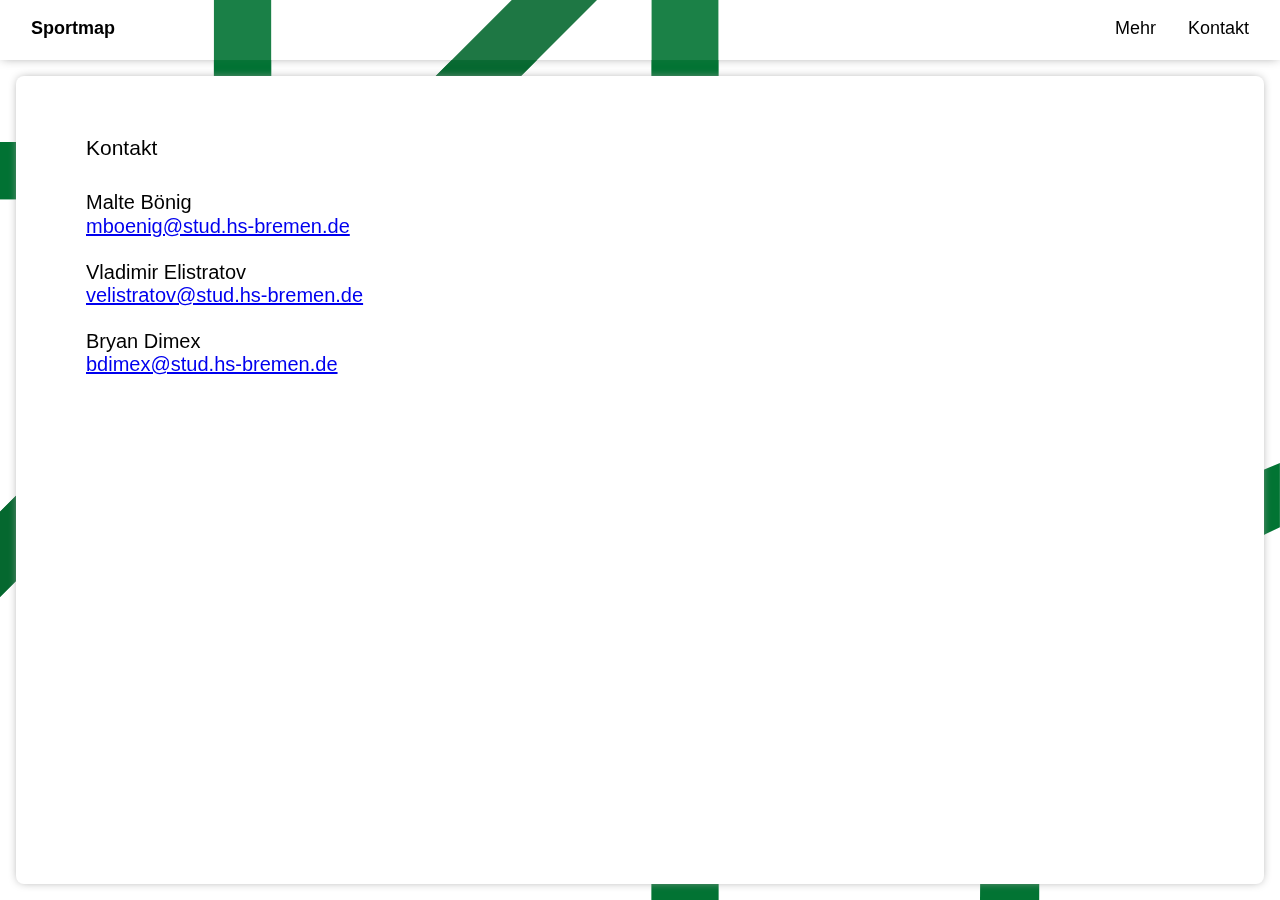
==== commit cf4b0cad: "implemented map info close button" ====
--- a/kontakt.html
+++ b/kontakt.html
@@ -105,7 +105,7 @@
     </div>
 
     <div class="kontaktbox inhalt expMiddle">
-        <div class="kontaktInhalt">
+        <div class="kontaktInhalt round">
             <div class="kontakttext">
                 <h2 class="kontakt">Kontakt</h2>
                 <p class="namenundmails">
--- a/main.css
+++ b/main.css
@@ -1,3 +1,18 @@
+/* #region variables */
+
+:root {
+	/* layers */
+	--zLayer_mapUI: 10;
+	--zLayer_UI: 999;
+
+	/* colors */
+	--colCloseButtonBorder: #00000018;
+	--colBackgound: white;
+	--colRowOdd: #adb5bd;
+	--colRowEven: #dee2e6;
+}
+
+/* #endregion variables */
 /* #region Boilerplate */
 
 html {
@@ -43,9 +58,6 @@
 /* #endregion Boilerplate */
 
 html {
-	--colBackgound: white;
-	--rowOdd: #adb5bd;
-	--rowEven: #dee2e6;
 }
 
 * {
@@ -53,6 +65,25 @@
 	padding: 0;
 }
 
+button {
+	border: 0px;
+	cursor: pointer;
+}
+
+.round {
+	border-radius: 0.5rem;
+}
+
+/* #region close button */
+
+.closeButton {
+	position: fixed;
+	z-index: var(--zLayer_UI);
+	width: 2em;
+	height: 2em;
+}
+
+/* #endregion close button */
 /* #region 3part expanding setup */
 
 .expBox {
@@ -114,7 +145,7 @@
 }
 
 /* #endregion navbar */
-/* #region deko */
+/* #region deko elemente */
 
 .obenlinks {
 	position: fixed;
@@ -168,12 +199,8 @@
 
 .inhalt {
 	--inhaltPadding: 1em;
-
 	position: relative;
 	float: left;
-	/* height: 100%; */
-	height: auto;
-	width: 100%;
 	z-index: 10;
 	overflow: hidden;
 	padding: var(--inhaltPadding);
@@ -183,12 +210,6 @@
 }
 
 /* #region map */
-
-#map,
-#mapInfo,
-#mapInfoBox {
-	border-radius: 5px;
-}
 
 #map,
 #mapInfo {
@@ -201,40 +222,50 @@
 	--rememberDisplay: block; /* holds display for toggle */
 
 	position: absolute;
-	left: var(--inhaltPadding);
-	right: var(--inhaltPadding);
-	overflow: hidden;
-	z-index: 10;
+	inset: var(--inhaltPadding);
+
+	z-index: var(--zLayer_mapUI);
 
 	/* width: 50%; only for debugging */
 	width: 35%;
-	/* height: 100%; */
-	/* height: auto; */
+	height: 92%;
 	padding: 0.8em;
 
 	/* make div click through */
 	pointer-events: none;
-}
-#mapInfoBox * {
+
+	/* children */
+	--infoDataPadding: 1.3em;
+}
+#mapInfoBox > * {
 	/* revert clickthrough for  */
 	pointer-events: initial;
 }
 
 #mapInfo {
-	overflow: scroll;
+	overflow-x: hidden;
+	overflow-y: scroll;
 	background-color: var(--colBackgound);
 	/* background-color: red; */
 	opacity: 0.8;
-	padding: 20px;
-
-	width: 100%;
-	/* height: 100%; */
-	/* height: auto; */
+	padding: var(--infoDataPadding);
+
+	height: 100%;
 }
 
 #map {
 	width: 100%;
 	height: 100%; /* 100% */
+}
+
+#mapInfoCloseButton {
+	font-size: inherit;
+	border-bottom: 1px solid var(--colCloseButtonBorder);
+	border-right: 1px solid var(--colCloseButtonBorder);
+	background: none;
+
+	width: var(--infoDataPadding);
+	height: var(--infoDataPadding);
 }
 
 #MapMarkerInfo_Titel {
@@ -242,11 +273,11 @@
 }
 
 .table_row_odd {
-	background-color: var(--rowOdd);
+	background-color: var(--colRowOdd);
 }
 
 .table_row_even {
-	background-color: var(--rowEven);
+	background-color: var(--colRowEven);
 }
 
 .table {
@@ -276,7 +307,6 @@
 .mehrInhalt {
 	height: 100%;
 	width: 100%;
-	border-radius: 5px;
 	z-index: 10;
 	-webkit-box-shadow: 0px 0px 10px -2px #9d9d9d;
 	box-shadow: 0px 0px 10px -2px #9d9d9d;
@@ -317,7 +347,6 @@
 .kontaktInhalt {
 	height: 100%;
 	width: 100%;
-	border-radius: 5px;
 	z-index: 10;
 	-webkit-box-shadow: 0px 0px 10px -2px #9d9d9d;
 	box-shadow: 0px 0px 10px -2px #9d9d9d;
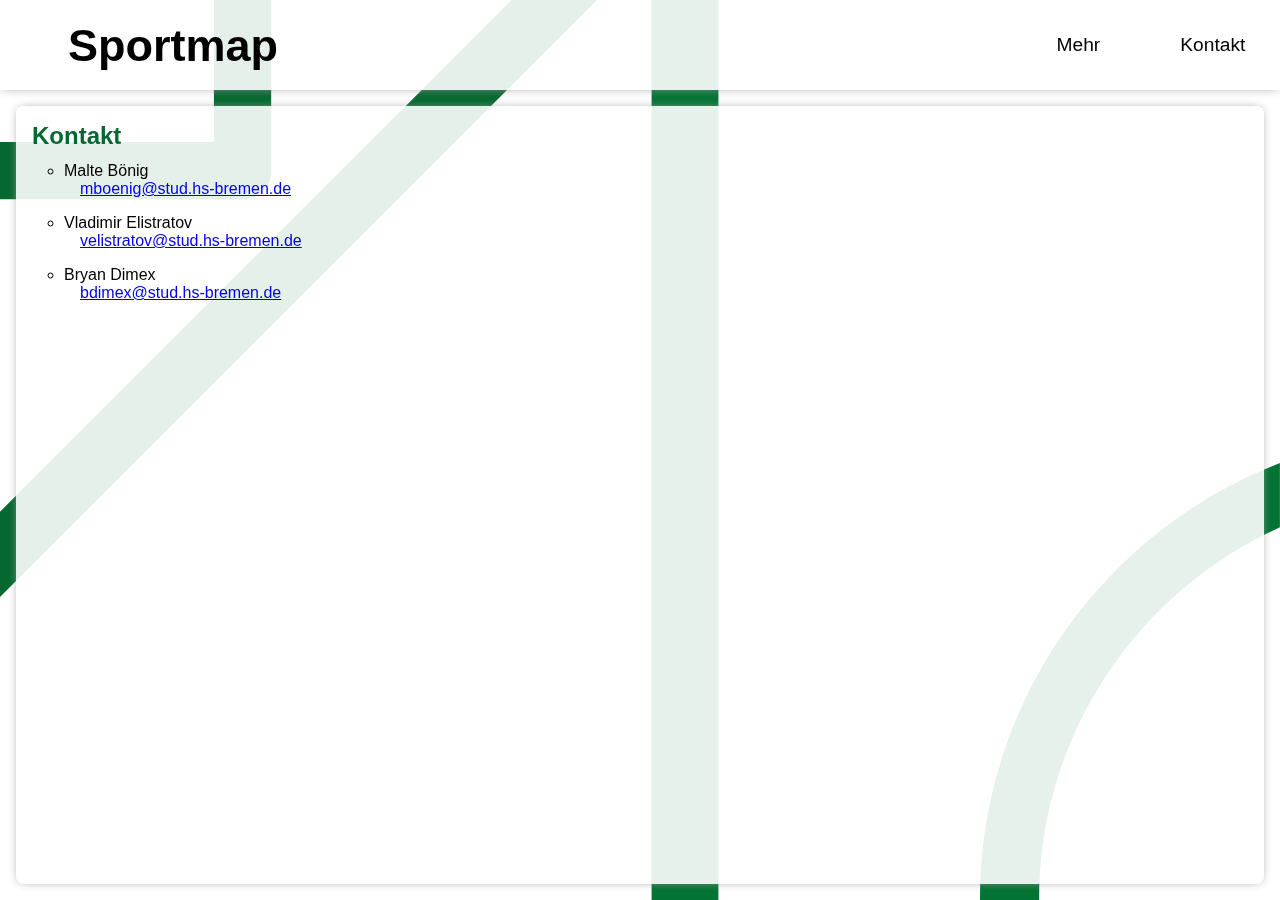
==== commit 31458fe2: "sehr viel gefixed, touchup, und generalisiert." ====
--- a/kontakt.html
+++ b/kontakt.html
@@ -1,120 +1,149 @@
 <!DOCTYPE html>
 <html>
+	<head>
+		<meta charset="UTF-8" />
+		<meta http-equiv="X-UA-Compatible" content="IE=edge" />
+		<meta name="viewport" content="width=device-width, initial-scale=1.0" />
 
-<head>
-    <link rel="stylesheet" href="main.css">
-    <title>Sportmap - Kontakt</title>
-</head>
+		<link rel="stylesheet" type="text/css" href="main.css" />
+		<title>Sportmap - Kontakt</title>
+	</head>
+	<body class="expBox">
+		<!-- #region Hintergrund Anfang-->
+		<svg
+			class="obenlinks"
+			width="379"
+			height="312"
+			viewBox="0 0 379 312"
+			fill="none"
+			xmlns="http://www.w3.org/2000/svg"
+		>
+			<g clip-path="url(#clip0_226_44)">
+				<path
+					d="M333.57 311.06H289.22V0H378.9L378.9 265.74C378.9 290.76 358.59 311.07 333.57 311.07V311.06Z"
+					fill="#027333"
+				/>
+				<path
+					d="M378.9 221.39V265.76C378.9 290.76 358.6 311.07 333.59 311.07L-910 311.07V221.39L378.9 221.39Z"
+					fill="#027333"
+				/>
+			</g>
+			<defs>
+				<clipPath id="clip0_226_44">
+					<rect
+						width="311.07"
+						height="1288.9"
+						fill="white"
+						transform="translate(378.9) rotate(90)"
+					/>
+				</clipPath>
+			</defs>
+		</svg>
 
-<body class="expBox">
-  <!-- #region Hintergrund Anfang-->
-    <svg class="obenlinks" width="379" height="312" viewBox="0 0 379 312" fill="none"
-        xmlns="http://www.w3.org/2000/svg">
-        <g opacity="0.9" clip-path="url(#clip0_226_44)">
-            <path d="M333.57 311.06H289.22V0H378.9L378.9 265.74C378.9 290.76 358.59 311.07 333.57 311.07V311.06Z"
-                fill="#027333" />
-            <path d="M378.9 221.39V265.76C378.9 290.76 358.6 311.07 333.59 311.07L-910 311.07V221.39L378.9 221.39Z"
-                fill="#027333" />
-        </g>
-        <defs>
-            <clipPath id="clip0_226_44">
-                <rect width="311.07" height="1288.9" fill="white" transform="translate(378.9) rotate(90)" />
-            </clipPath>
-        </defs>
-    </svg>
-    <svg class="obenlinks1" width="379" height="312" viewBox="0 0 379 312" fill="none"
-        xmlns="http://www.w3.org/2000/svg">
-        <g clip-path="url(#clip0_228_57)">
-            <path d="M333.57 311.06H289.22V0H378.9L378.9 265.74C378.9 290.76 358.59 311.07 333.57 311.07V311.06Z"
-                fill="#027333" />
-            <path d="M378.9 221.39V265.76C378.9 290.76 358.6 311.07 333.59 311.07L-910 311.07V221.39L378.9 221.39Z"
-                fill="#027333" />
-        </g>
-        <defs>
-            <clipPath id="clip0_228_57">
-                <rect width="311.07" height="1288.9" fill="white" transform="translate(378.9) rotate(90)" />
-            </clipPath>
-        </defs>
-    </svg>
+		<svg
+			class="schraege"
+			width="893"
+			height="885"
+			viewBox="0 0 893 885"
+			fill="none"
+			xmlns="http://www.w3.org/2000/svg"
+		>
+			<g clip-path="url(#clip0_228_53)">
+				<path d="M0 884.51L892.51 -8H765.68L0 757.68V884.51Z" fill="#056830" />
+			</g>
+			<defs>
+				<clipPath id="clip0_228_53">
+					<rect
+						width="892.51"
+						height="892.51"
+						fill="white"
+						transform="translate(0 -8)"
+					/>
+				</clipPath>
+			</defs>
+		</svg>
 
-    <svg class="schraege" width="893" height="885" viewBox="0 0 893 885" fill="none" xmlns="http://www.w3.org/2000/svg">
-        <g opacity="0.9" clip-path="url(#clip0_228_53)">
-            <path d="M0 884.51L892.51 -8H765.68L0 757.68V884.51Z" fill="#056830" />
-        </g>
-        <defs>
-            <clipPath id="clip0_228_53">
-                <rect width="892.51" height="892.51" fill="white" transform="translate(0 -8)" />
-            </clipPath>
-        </defs>
-    </svg>
+		<svg
+			class="untenrechts"
+			width="465"
+			height="678"
+			viewBox="0 0 465 678"
+			fill="none"
+			xmlns="http://www.w3.org/2000/svg"
+		>
+			<g clip-path="url(#clip0_226_42)">
+				<path
+					d="M464.93 0C192.97 104.84 0 368.68 0 677.61H91.75C91.75 420.4 244.87 198.94 464.93 99.44V0Z"
+					fill="#027433"
+				/>
+			</g>
+			<defs>
+				<clipPath id="clip0_226_42">
+					<rect width="464.93" height="677.61" fill="white" />
+				</clipPath>
+			</defs>
+		</svg>
 
-    <svg class="schraege1" width="893" height="885" viewBox="0 0 893 885" fill="none"
-        xmlns="http://www.w3.org/2000/svg">
-        <g clip-path="url(#clip0_226_47)">
-            <path d="M0 884.51L892.51 -8H765.68L0 757.68V884.51Z" fill="#056830" />
-        </g>
-        <defs>
-            <clipPath id="clip0_226_47">
-                <rect width="892.51" height="892.51" fill="white" transform="translate(0 -8)" />
-            </clipPath>
-        </defs>
-    </svg>
+		<svg
+			class="mitte"
+			width="90"
+			height="1204"
+			viewBox="0 0 90 1204"
+			fill="none"
+			xmlns="http://www.w3.org/2000/svg"
+		>
+			<g clip-path="url(#clip0_228_51)">
+				<path
+					d="M90 1204L90 -99H-1.52588e-05L-1.52588e-05 1204H90Z"
+					fill="#027333"
+				/>
+			</g>
+			<defs>
+				<clipPath id="clip0_228_51">
+					<rect
+						width="90"
+						height="1303"
+						fill="white"
+						transform="translate(0 -99)"
+					/>
+				</clipPath>
+			</defs>
+		</svg>
+		<!-- #endregion Hintergrund Ende-->
 
-    <svg class="untenrechts" width="465" height="678" viewBox="0 0 465 678" fill="none"
-        xmlns="http://www.w3.org/2000/svg">
-        <g clip-path="url(#clip0_226_42)">
-            <path d="M464.93 0C192.97 104.84 0 368.68 0 677.61H91.75C91.75 420.4 244.87 198.94 464.93 99.44V0Z"
-                fill="#027433" />
-        </g>
-        <defs>
-            <clipPath id="clip0_226_42">
-                <rect width="464.93" height="677.61" fill="white" />
-            </clipPath>
-        </defs>
-    </svg>
+		<nav class="expTop">
+			<ul>
+				<li id="Logo">
+					<a href="index.html">Sportmap</a>
+				</li>
+				<li id="navKontakt">
+					<a href="#">Kontakt</a>
+				</li>
+				<li id="navMehr"><a href="mehr.html">Mehr</a></li>
+			</ul>
+		</nav>
 
-    <svg class="mitte" width="90" height="1204" viewBox="0 0 90 1204" fill="none" xmlns="http://www.w3.org/2000/svg">
-        <g opacity="0.9" clip-path="url(#clip0_228_51)">
-            <path d="M90 1204L90 -99H-1.52588e-05L-1.52588e-05 1204H90Z" fill="#027333" />
-        </g>
-        <defs>
-            <clipPath id="clip0_228_51">
-                <rect width="90" height="1303" fill="white" transform="translate(0 -99)" />
-            </clipPath>
-        </defs>
-    </svg>
-    <svg class="mitte1" width="90" height="1204" viewBox="0 0 90 1204" fill="none" xmlns="http://www.w3.org/2000/svg">
-        <g clip-path="url(#clip0_228_60)">
-            <path d="M90 1204L90 -99H-1.52588e-05L-1.52588e-05 1204H90Z" fill="#027333" />
-        </g>
-        <defs>
-            <clipPath id="clip0_228_60">
-                <rect width="90" height="1303" fill="white" transform="translate(0 -99)" />
-            </clipPath>
-        </defs>
-    </svg>
-    <!-- #endregion Hintergrund Ende-->
-
-    <div class="navbar expTop">
-        <ul>
-            <li style="padding-left: 15px; z-index: 10; position: relative;"><a
-                    href="index.html"><strong>Sportmap</strong></a></li>
-            <li style="float:right; padding-right: 15px;"><a href="#">Kontakt</a></li>
-            <li style="float:right"><a href="mehr.html">Mehr</a></li>
-        </ul>
-    </div>
-
-    <div class="kontaktbox inhalt expMiddle">
-        <div class="kontaktInhalt round">
-            <div class="kontakttext">
-                <h2 class="kontakt">Kontakt</h2>
-                <p class="namenundmails">
-                    Malte Bönig <br><a href= "mailto:mail einfügen">mboenig@stud.hs-bremen.de</p></a><br>
-                    Vladimir Elistratov <br><a href= "mailto:mail einfügen">velistratov@stud.hs-bremen.de</p></a><br>
-                    Bryan Dimex <br><a href= "mailto:bdimex@stud.hs-bremen.de">bdimex@stud.hs-bremen.de</p></a><br>
-            </div>
-        </div>
-    </div>
-</body>
-
-</html>+		<div class="inhalt expMiddle">
+			<article id="kontakt" class="round">
+				<h2>Kontakt</h2>
+				<ul>
+					<li>
+						Malte Bönig <br /><a href="mailto:mail einfügen"
+							>mboenig@stud.hs-bremen.de</a
+						>
+					</li>
+					<li>
+						Vladimir Elistratov <br /><a href="mailto:mail einfügen"
+							>velistratov@stud.hs-bremen.de</a
+						>
+					</li>
+					<li>
+						Bryan Dimex <br /><a href="mailto:bdimex@stud.hs-bremen.de"
+							>bdimex@stud.hs-bremen.de</a
+						>
+					</li>
+				</ul>
+			</article>
+		</div>
+	</body>
+</html>
--- a/main.css
+++ b/main.css
@@ -2,14 +2,19 @@
 
 :root {
 	/* layers */
-	--zLayer_mapUI: 10;
+	--zLayer_over: 10;
 	--zLayer_UI: 999;
+	--zLayer_BGDeko: -10;
 
 	/* colors */
-	--colCloseButtonBorder: #00000018;
-	--colBackgound: white;
-	--colRowOdd: #adb5bd;
-	--colRowEven: #dee2e6;
+	--colBorderLight: #00000018;
+	--colBackgound: rgba(255, 255, 255, 0.9);
+	--colNavBackgound: rgba(255, 255, 255, 0.9);
+	--colInfoBackgound: rgba(255, 255, 255, 0.74);
+	--colRowOdd: #adb5bd88;
+	--colRowEven: #dee2e683;
+	--colLightGreen: rgb(2, 115, 51);
+	--colDarkGreen: rgb(5, 104, 48);
 }
 
 /* #endregion variables */
@@ -57,9 +62,6 @@
 
 /* #endregion Boilerplate */
 
-html {
-}
-
 * {
 	margin: 0;
 	padding: 0;
@@ -88,11 +90,11 @@
 
 .expBox {
 	display: flex;
-	flex-flow: column;
+	flex-flow: column nowrap;
 }
 
 .expBox > .expTop {
-	flex: 0 1 auto;
+	flex: 0 0 auto;
 	/* The above is shorthand for:
   flex-grow: 0,
   flex-shrink: 1,
@@ -105,73 +107,85 @@
 }
 
 .expBox > .expBottom {
-	flex: 0 1 40px;
+	flex: 0 0 40px;
 }
 
 /* #endregion expanding setup */
 /* #region navbar */
 
-.navbar {
-	height: 60px;
-	width: 100%;
-	background-color: white;
+nav {
+	--navHeight: 10vh;
+	height: var(--navHeight);
+	width: 100%;
+	background: var(--colNavBackgound);
 	-webkit-box-shadow: 0px 0px 10px -2px #9d9d9d;
 	box-shadow: 0px 0px 10px -2px #9d9d9d;
 	align-items: center;
 	justify-content: center;
-}
-
-.navbar ul {
+	font-size: 1.2em;
+}
+nav * {
+	height: 100%;
+}
+nav ul {
 	list-style-type: none;
-	overflow: hidden;
-}
-
-.navbar li {
-	float: left;
-}
-
-.navbar li a {
+}
+nav li {
+	width: 20%;
+	min-width: fit-content;
+	max-width: 7em;
+}
+
+nav a {
+	padding-top: calc((var(--navHeight)) / 2 - 1ch);
 	display: block;
 	text-align: center;
-	padding: 18px 16px;
 	text-decoration: none;
 	color: black;
-	font-size: 18px;
-}
-
-.navbar li a:hover {
+}
+nav a:hover {
 	color: #343a40;
 	cursor: pointer;
 }
 
+#Logo {
+	float: left;
+	font-size: calc((var(--navHeight)) / 2);
+	margin-left: 1em;
+}
+#Logo a {
+	font-weight: bolder;
+}
+#navKontakt {
+	float: right;
+}
+#navMehr {
+	float: right;
+}
+
 /* #endregion navbar */
 /* #region deko elemente */
+
+svg {
+	z-index: var(--zLayer_BGDeko);
+}
 
 .obenlinks {
 	position: fixed;
 	height: 200px;
 	width: 300px;
 }
-
-.obenlinks1 {
-	position: fixed;
-	height: 200px;
-	width: 300px;
-	z-index: -1;
+.obenlinks * {
+	fill: var(--colDarkGreen);
 }
 
 .schraege {
 	position: fixed;
 	height: 600px;
 	width: 600px;
-	z-index: 0;
-}
-
-.schraege1 {
-	position: fixed;
-	height: 600px;
-	width: 600px;
-	z-index: -1;
+}
+.schraege * {
+	fill: var(--colDarkGreen);
 }
 
 .untenrechts {
@@ -181,19 +195,19 @@
 	right: 0;
 	bottom: 0;
 }
+.untenrechts * {
+	fill: var(--colLightGreen);
+}
 
 .mitte {
 	position: fixed;
 	height: 100%;
 	left: 50%;
 }
-
-.mitte1 {
-	position: fixed;
-	height: 100%;
-	left: 50%;
-	z-index: -1;
-}
+.mitte * {
+	fill: var(--colLightGreen);
+}
+
 /* #endregion deko */
 /* #region inhalt*/
 
@@ -201,12 +215,15 @@
 	--inhaltPadding: 1em;
 	position: relative;
 	float: left;
-	z-index: 10;
+	z-index: var(--zLayer_over);
 	overflow: hidden;
 	padding: var(--inhaltPadding);
-
-	/* height: 100%; */
-	/* height: auto; */
+}
+
+.inhalt h2 {
+	color: var(--colDarkGreen);
+	font-size: 1.5em;
+	font-weight: bold;
 }
 
 /* #region map */
@@ -216,18 +233,25 @@
 	-webkit-box-shadow: 0px 0px 10px -2px #9d9d9d;
 	box-shadow: 0px 0px 10px -2px #9d9d9d;
 }
-
 #mapInfoBox {
+	/* display toggling */
 	display: none; /* block none*/
 	--rememberDisplay: block; /* holds display for toggle */
 
+	/* handling absolut */
 	position: absolute;
 	inset: var(--inhaltPadding);
 
-	z-index: var(--zLayer_mapUI);
-
-	/* width: 50%; only for debugging */
+	/* z index over map */
+	z-index: var(--zLayer_over);
+
+	/* only for debugging */
+	/* width: 70%; */
 	width: 35%;
+	/*
+  92% so google lable at the bottom is still visible.
+  dont know if thats required.
+  just in case*/
 	height: 92%;
 	padding: 0.8em;
 
@@ -236,23 +260,21 @@
 
 	/* children */
 	--infoDataPadding: 1.3em;
+	--infoOffset: 1em;
 }
 #mapInfoBox > * {
 	/* revert clickthrough for  */
 	pointer-events: initial;
 }
-
 #mapInfo {
 	overflow-x: hidden;
 	overflow-y: scroll;
-	background-color: var(--colBackgound);
+	background-color: var(--colInfoBackgound);
 	/* background-color: red; */
-	opacity: 0.8;
 	padding: var(--infoDataPadding);
 
 	height: 100%;
 }
-
 #map {
 	width: 100%;
 	height: 100%; /* 100% */
@@ -260,8 +282,8 @@
 
 #mapInfoCloseButton {
 	font-size: inherit;
-	border-bottom: 1px solid var(--colCloseButtonBorder);
-	border-right: 1px solid var(--colCloseButtonBorder);
+	border-bottom: 1px solid var(--colBorderLight);
+	border-right: 1px solid var(--colBorderLight);
 	background: none;
 
 	width: var(--infoDataPadding);
@@ -270,6 +292,11 @@
 
 #MapMarkerInfo_Titel {
 	font-size: 18px;
+}
+
+.info.image {
+	opacity: 1;
+	border: 2px solid var(--colBorderLight);
 }
 
 .table_row_odd {
@@ -291,83 +318,92 @@
 	padding: 8px 0em 6px 0em;
 }
 
-#info_Vereine {
-	line-height: 25px;
+/* verein */
+
+.verein.sportarten.replace {
+	background: rgba(0, 0, 0, 0.144);
+	padding: 1em;
+}
+/* all direct children that arent headers */
+.verein.eintrag > :not(header) {
+	margin-left: 1em;
+}
+
+/* offset */
+#mapInfo h3,
+#mapInfo img {
+	margin-bottom: var(--infoOffset);
+}
+#mapInfo h4 {
+	margin-top: calc(var(--infoOffset));
+	margin-bottom: calc(var(--infoOffset) / 2);
 }
 
 /* sportarten auflistung */
 .listing {
 	font-size: 70%;
-	line-height: inherit;
+	line-height: 1em;
 }
 
 /* #endregion map */
 /* #region mehr */
 
-.mehrInhalt {
+#mehrInhalt {
+	display: flex;
+	flex-flow: row nowrap;
+	gap: var(--inhaltPadding);
+
 	height: 100%;
 	width: 100%;
-	z-index: 10;
+	z-index: var(--zLayer_over);
 	-webkit-box-shadow: 0px 0px 10px -2px #9d9d9d;
 	box-shadow: 0px 0px 10px -2px #9d9d9d;
 	background-color: var(--colBackgound);
+
+	padding: var(--inhaltPadding);
 }
 
 .mehrtext {
-	position: absolute;
-	padding-top: 60px;
-	padding-left: 70px;
-	padding-right: 800px;
-	font-size: 20px;
-}
-
-.mehrInformationüberdieWebsite {
-	font-size: 21px;
-	font-weight: normal;
-}
-
-.mehrInformationüberdasProjekt {
-	font-size: 21px;
-	font-weight: normal;
-}
-
-.mehrText {
-	padding-top: 30px;
-}
-
-.mehrBild {
-	position: absolute;
-	padding-left: 800px;
-	padding-top: 10px;
+	flex: 1 1 300px;
+	overflow: auto;
+	font-size: 1em;
+}
+
+.mehrtext > p {
+	margin: 1em 0em;
+	margin-left: 0.5em;
+}
+
+.mehrGIF {
+	-webkit-box-shadow: 0px 0px 10px -2px #9d9d9d;
+	box-shadow: 0px 0px 10px -2px #9d9d9d;
+	max-height: 100%;
+	width: auto;
 }
 
 /* #endregion mehr */
 /* #region kontakt */
 
-.kontaktInhalt {
+#kontakt {
 	height: 100%;
 	width: 100%;
-	z-index: 10;
 	-webkit-box-shadow: 0px 0px 10px -2px #9d9d9d;
 	box-shadow: 0px 0px 10px -2px #9d9d9d;
 	background-color: var(--colBackgound);
-}
-
-.kontakttext {
-	position: relative;
-	padding-top: 60px;
-	padding-left: 70px;
-	padding-right: 800px;
-	font-size: 20px;
-}
-
-.kontakt {
-	font-size: 21px;
 	font-weight: normal;
-}
-
-.namenundmails {
-	padding-top: 30px;
+
+	padding: var(--inhaltPadding);
+}
+
+#kontakt h2 {
+	margin-bottom: 0.5em;
+}
+#kontakt :not(h2) {
+	margin-left: 1em;
+	list-style: circle;
+}
+#kontakt > ul > li + li {
+	margin-top: 1em;
 }
 
 /* #endregion kontakt */
